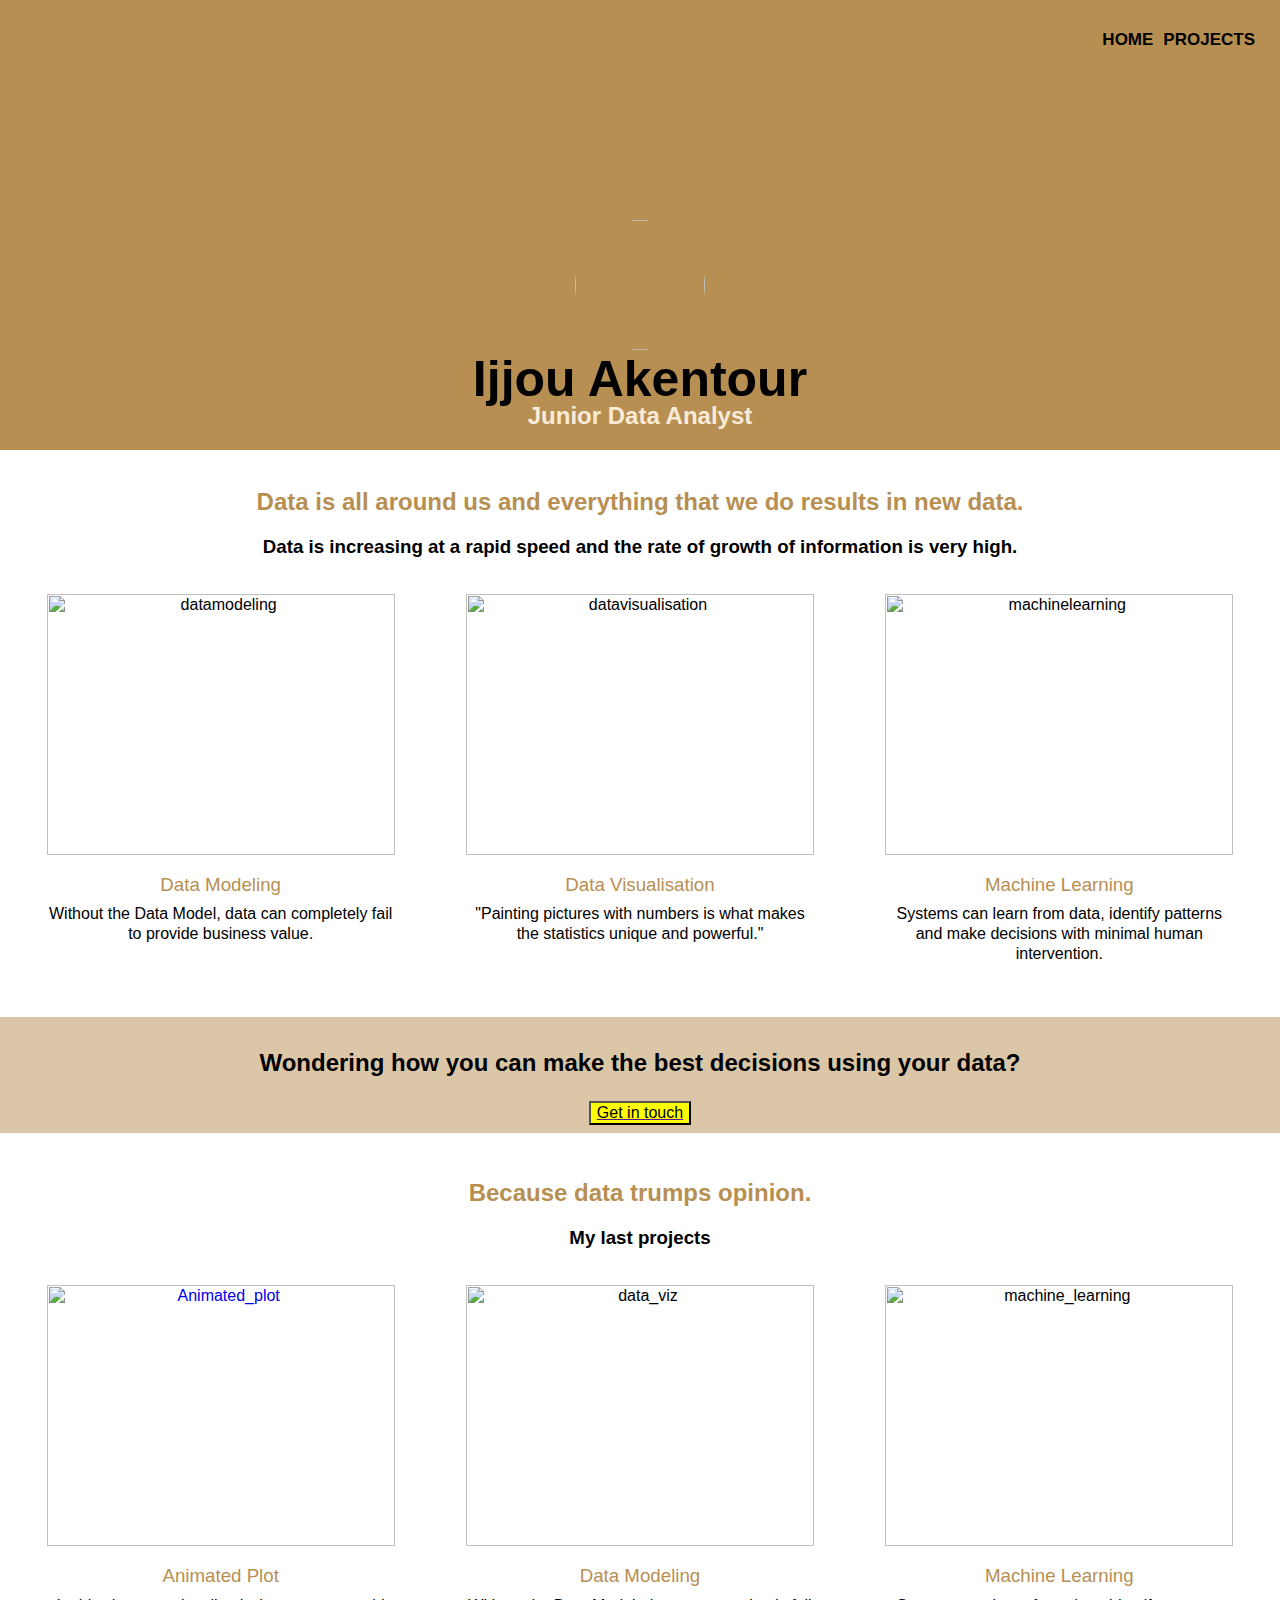
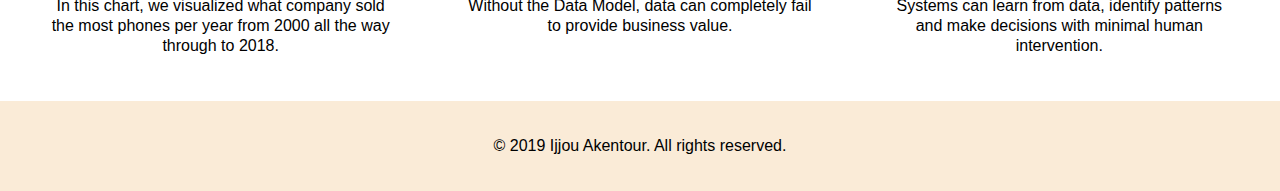
==== index.html @ d4cf88bc "Update index.html" ====
<head>
    <meta charset="utf-8">
    <title>Ijjou Akentour</title>
    <meta name="description" content="INSERT DESCRIPTION">
    <meta name="author" content="Ijjou Akentour" />
    <meta name="viewport" content="width=device-width, initial-scale=1.0, minimum-scale=1.0, maximum-scale=1.0, user-scalable=no">

    <link rel="stylesheet" type="text/css" href="./styles/style.css">
    <link rel="stylesheet" type="text/css" href="./styles/particels-style.css">
    <link rel="stylesheet" type="text/css" href="./styles/layout.css">

    <style></style>

</head>

<body>

    <!-- count particles 
<div class="count-particles">
  <span class="js-count-particles">--</span> particles
</div>
-->
    <!-- particles.js container -->
    <div id="particles-js"></div>

    <!-- scripts -->
    <script src="./js/particles.js"></script>
    <script src="./js/app.js"></script>

    <!-- stats.js -->
    <script src="./js/stats.js"></script>
    <script>
        var count_particles, stats, update;
        stats = new Stats;
        stats.setMode(0);
        stats.domElement.style.position = 'absolute';
        stats.domElement.style.left = '0px';
        stats.domElement.style.top = '0px';
        document.body.appendChild(stats.domElement);
        count_particles = document.querySelector('.js-count-particles');
        update = function() {
            stats.begin();
            stats.end();
            if (window.pJSDom[0].pJS.particles && window.pJSDom[0].pJS.particles.array) {
                count_particles.innerText = window.pJSDom[0].pJS.particles.array.length;
            }
            requestAnimationFrame(update);
        };
        requestAnimationFrame(update);

    </script>


    <!-- menu top -->

    <!-- Load an icon library to show a hamburger menu (bars) on small screens -->
    <link rel="stylesheet" href="https://cdnjs.cloudflare.com/ajax/libs/font-awesome/4.7.0/css/font-awesome.min.css">
    <div class="topnav" id="myTopnav">
        <div class="header-right">
            <a href="https://ijjouake.github.io/ijjou/">HOME</a>
            <a href="https://ijjouake.github.io/ijjou/Projects.html">PROJECTS</a>
            <a href="javascript:void(0);" class="icon" onclick="myFunction()">
                <i class="fa fa-bars"></i>
            </a>
        </div>
    </div>

    <div class="top2 layout-column layout-align-start-center">
        <img class="fotoprofilo" src="http://drive.google.com/uc?export=view&id=1UkPbAi328WUdh_pmSgJcfRXinh2btGCf">
        <h1 class="ijjou b">Ijjou Akentour</h1>
        <h2 class="ijjou b c">Junior Data Analyst</h2>
    </div>
    &nbsp;&nbsp;
    <h2>Data is all around us and everything that we do results in new data. </h2>

    <h3>
        <font color="black"> Data is increasing at a rapid speed and the rate of growth of information is very high.</font>
    </h3>

    <!-- Portfolio Gallery Grid ex 
    <div class="column">
        <div class="main-content">
            <img src="http://drive.google.com/uc?export=view&id=1MOdTjhRf70jbkXtBeerWUvEkmR2QFXlD" alt="Lights" style="width:100%">
            <h3>Data Visualisation</h3>
            <p>"Painting pictures with numbers is what makes the statistics unique and powerful."</p>
        </div>
    </div>
    <div class="column">
        <div class="main-content">
            <img src="http://drive.google.com/uc?export=view&id=13nEz8lYfwNXSa-CwqJNpK6c8AvBx7oyk" alt="Nature" style="width:100%">
            <h3>Data Modeling</h3>
            <p>Without the Data Model, data can completely fail to provide business value.</p>
        </div>
    </div>
    <div class="column">
        <div class="main-content">
            <img src="http://drive.google.com/uc?export=view&id=1VG0AZArApiSrvp8mNxhLf_bnoLTlk56B" alt="Mountains" style="width:75%">
            <h3>Machine Learning</h3>
            <p>Systems can learn from data, identify patterns and make decisions with minimal human intervention.</p>
        </div>
    </div>
    -->
    <!-- new -->
    <div class="container layout-row layout-align-space-around layout-wrap">
        <div class="item">
            <img src="http://drive.google.com/uc?export=view&id=1MOdTjhRf70jbkXtBeerWUvEkmR2QFXlD" alt="datamodeling" height="">
            <h3>Data Modeling</h3>
            <p>Without the Data Model, data can completely fail to provide business value.</p>
        </div>
        <div class="item">
            <img src="http://drive.google.com/uc?export=view&id=13nEz8lYfwNXSa-CwqJNpK6c8AvBx7oyk" alt="datavisualisation">
            <h3>Data Visualisation</h3>
            <p>"Painting pictures with numbers is what makes the statistics unique and powerful."</p>
        </div>
        <div class="item">
            <img src="http://drive.google.com/uc?export=view&id=1VG0AZArApiSrvp8mNxhLf_bnoLTlk56B" alt="machinelearning">
            <h3>Machine Learning</h3>
            <p>Systems can learn from data, identify patterns and make decisions with minimal human intervention.</p>
        </div>
    </div>

    &nbsp;&nbsp;
    
    <meta name="viewport" content="width=device-width, initial-scale=1">
<style>
.alert {
  padding: 30px;
  font-size: 22px;
  text-align: center;
  position:absolute;
  width: 100%;
  background-color: lightgrey;
  color: black;
}

</style>

<div class="row" style="background-color: rgba(183, 143, 82, 0.5)">
						<div class="col-xs-12 col-sm-10 col-lg-8 col-sm-offset-1 col-lg-offset-2 cta" id="">
							<div class="subtitle"><h2><p>Wondering how you can make the best decisions using your data?</p>
</h2></div>
							<div class="cont">
								<a href="">
                                        <button type="button" style="background-color:yellow;margin:auto;display:block">Get in touch</button>
</div>
								</a>
							</div>
						</div>
					</div>
    &nbsp;&nbsp;
    
    <!-- <h2>There is no point to analytics unless it has a strategic payoff.</h2> -->
    <h2>Because data trumps opinion.</h2>
    <h3> My last projects</h3>

    <!-- ex
    <div class="column5">
        <div class="column2">
            <div class="main-content">
                <img src="http://drive.google.com/uc?export=view&id=1q9tGGIkTy4a0yMqUB9SGK0BLUdShq4NA" alt="Lights" height="20">
                <h3>Animated chart</h3>
                <p>"Mobile phones have become the most used electronic device in the world.</p>
            </div>
        </div>
        <div class="column2">
            <div class="main-content">
                <img src="http://drive.google.com/uc?export=view&id=16RV61qdMnwQwknwOgSyOJ5pATpk4SwPH" alt="Nature">
                <h3>Data Modeling</h3>
                <p>Without the Data Model, data can completely fail to provide business value.</p>
            </div>
        </div>
        <div class="column2">
            <div class="main-content">
                <img src="http://drive.google.com/uc?export=view&id=16RV61qdMnwQwknwOgSyOJ5pATpk4SwPH" alt="Mountains">
                <h3>Machine Learning</h3>
                <p>Systems can learn from data, identify patterns and make decisions with minimal human intervention.</p>
            </div>
        </div>
    </div>
    -->

    <!-- new -->
    <div class="container layout-row layout-align-space-around layout-wrap">
        <div class="item">
            <a href="https://ijjouake.github.io/ijjou/phone_sales_project.html"><img src="http://drive.google.com/uc?export=view&id=1BtWszOFfTxIipx2U1qygfYTofedzOoI8" alt="Animated_plot" height="">
            </a>

            <h3>Animated Plot</h3>
            <p>In this chart, we visualized what company sold the most phones per year from 2000 all the way through to 2018.</p>
        </div>
        <div class="item">
            <img src="http://drive.google.com/uc?export=view&id=16RV61qdMnwQwknwOgSyOJ5pATpk4SwPH" alt="data_viz">
            <h3>Data Modeling</h3>
            <p>Without the Data Model, data can completely fail to provide business value.</p>
        </div>
        <div class="item">
            <img src="http://drive.google.com/uc?export=view&id=1DTXfBWSvFWjDmiEhlzYMpRoWxRhhh7DY" alt="machine_learning">            
            <h3>Machine Learning</h3>
            <p>Systems can learn from data, identify patterns and make decisions with minimal human intervention.</p>
        </div>
    </div>

    <!--Extra space -->
    &nbsp;&nbsp;

    <div class="sfondofooter">
        <p class="text-align-center">© 2019 Ijjou Akentour. All rights reserved.</p>
    </div>

    <!--
        <h3>My name is Ijjou</h3>
        <p>I'm a business analyst with a background in statistics and management..
            Getting insights out of data to build a business strategy is something that I really like.
            I am a big open source believer, therefore I prefer to use R and Python for my daily work.
        </p>
    -->
    <!-- Footer
    <footer class="footer-inner-new">
        <p class="text-align-center">© 2019 Ijjou Akentour. All rights reserved.</p>
    </footer>
    -->

    <script>
        function myFunction() {
            var x = document.getElementById("myTopnav");
            if (x.className === "topnav") {
                x.className += " responsive";
            } else {
                x.className = "topnav";
            }
        }

    </script>
</body>
---- styles/style.css ----
p {
    color: black;
    text-align: center;

}

/* Style the header with a grey background and some padding */
.header {
    overflow: hidden;
    background-color: transparent;
    padding: 20px 10px;
    position: absolute;
    top: 10px;
    right: 10px;
}

#particles-js {
    width: 100%;
    height: 50%;
    background-color: darkgoldenrod;
    background-image: url(particels-style.css);
    background-size: cover;
    background-position: 50% 50%;
    background-repeat: no-repeat;
}

/* Style the header links */

.padding{
    padding: 50px;
}
.top{
    position: absolute;
    top:0;
    left: 0;
    width: 100%;
    height: auto;
    text-align: center;
}

.ijjou.b {
    width: 90%;
    margin-top:0px;
    text-align: center;
}

.ijjou.b.c {
    color: antiquewhite;
    margin-top: -40px;
}

img.fotoprofilo{
    width: 130px;
    height: 130px;
    border-radius: 50%;
    margin-top: -230px;
}

/* Style the logo link (notice that we set the same value of line-height and font-size to prevent the header to increase when the font gets bigger */


.topnav {
    background-color: transparent;
    overflow: hidden;
    padding: 20px 10px;
    position: absolute;
    top: 0px;
    right: 10px;
}

/* Style the links inside the navigation bar */
.topnav a {
    float: left;
    display: block;
    color: black;
    text-align: center;
    text-decoration-style: bold;
    padding: 10px 5px;
    text-decoration: none;
    font-size: 17px;
    font-weight: bold;
}

/* Change the color of links on hover */
.topnav a:hover {
    background-color: transparent;
    color: black;
    border: 2px solid white;
}

/* Add an active class to highlight the current page */
.topnav a.active {
    background-color: #4CAF50;
    color: white;
}

/* Hide the link that should open and close the topnav on small screens */
.topnav .icon {
    display: none;
}

/* When the screen is less than 600 pixels wide, hide all links, except for the first one ("Home"). Show the link that contains should open and close the topnav (.icon) */
@media screen and (max-width: 600px) {
    .topnav a:not(:first-child) {
        display: none;
    }

    .topnav a.icon {
        float: right;
        display: block;
    }
}

/* The "responsive" class is added to the topnav with JavaScript when the user clicks on the icon. This class makes the topnav look good on small screens (display the links vertically instead of horizontally) */
@media screen and (max-width: 600px) {
    .topnav.responsive {
        padding: 20px 10px;
    position: absolute;
    top: 10px;
    right: 10px;
    }

    .topnav.responsive a.icon {
        position: absolute;
        right: 0;
        top: 0;
    }

    .topnav.responsive a {
        float: none;
        display: block;
        text-align: left;
    }
}



/* Change the background color on mouse-over */
.header a:hover {
    background-color: transparent;
    color: black;
}

/* Style the active/current link*/
.header a.active {
    background-color: antiquewhite;
    color: black;
}

/* Float the link section to the right */
.header-right {
    float: right;
}

/* Add media queries for responsiveness - when the screen is 500px wide or less, stack the links on top of each other */
@media screen and (max-width: 500px) {
    .header a {
        float: none;
        display: block;
        text-align: left;
    }

    .header-right {
        float: none;
    }
}

/*
.main-content :first-child {
    margin-top: 0;
}

.main-content {
    max-width: none !important;
}

section.main-content {
    max-width: none !important;
}

@media screen and (min-width: 100em) {
    .main-content {
        max-width: none !important;
    }

    section.main-content {
        max-width: none !important;
    }
}

.main-content h1,
.main-content h2,
.main-content h3,
.main-content h4,
.main-content h5,
.main-content h6 {
    max-width: 100rem;
    margin-top: 2rem;
    margin-bottom: 1rem;
    font-weight: normal;
    color: #b78f52;
}

*/

.project-name {
    font-size: 4rem;
    font-family: "adobe-garamond-pro";
    line-height: 1em;
    text-transform: none;
    letter-spacing: 1px;
    font-weight: 400;
    font-style: italic;
    color: #fff;
    margin: 20px auto;
    opacity: 0;
}

.project-tagline {
    font-family: "proxima-nova", "Helvetica Neue", Helvetica, Arial, sans-serif;
    opacity: 1;
    color: #b78f52;
    letter-spacing: 0px;
    text-transform: none;
    font-size: 57px;
    line-height: 1em;
    text-transform: uppercase;
    letter-spacing: 4px;
    font-weight: 700;
    font-style: normal;
}

.animation{
    width: 100%;
    height: 100%;
}

h2 {
    color: #b78f52;
    display: block;
    text-align: center;
    font-size: 1.5em;
    margin-block-start: 0.83em;
    margin-block-end: 0.83em;
    margin-inline-start: 0px;
    margin-inline-end: 0px;
    font-weight: bold;

}

* {
    box-sizing: border-box;
}

body {
    background-color: #fff;
    padding: 0px;
    font-family: Arial;
}

/* Center website */
.main {
    max-width: 1000px;
    margin: auto;
}

h1 {
    font-size: 50px;
    word-break: break-all;
}

h3 {
    text-align: center;
    color: black;
    display: block;
    font-size: 1.17em;
    margin-block-start: 1em;
    margin-block-end: 1em;
    margin-inline-start: 0px;
    margin-inline-end: 0px;
    font-weight: bold;

}

.row {
    margin: 8px -16px;
}

* {
    box-sizing: border-box
}


/* Next & previous buttons */
.prev,
.next {
    cursor: pointer;
    position: absolute;
    top: 50%;
    width: auto;
    margin-top: -22px;
    padding: 16px;
    color: white;
    font-weight: bold;
    font-size: 18px;
    transition: 0.6s ease;
    border-radius: 0 3px 3px 0;
    user-select: none;
}

/* Caption text */
.text {
    color: #f2f2f2;
    font-size: 15px;
    padding: 8px 12px;
    position: absolute;
    bottom: 8px;
    width: 100%;
    text-align: center;
}

/* Number text (1/3 etc) */
.numbertext {
    color: #f2f2f2;
    font-size: 12px;
    padding: 8px 12px;
    position: absolute;
    top: 0;
}

/* The dots/bullets/indicators */
.dot {
    cursor: pointer;
    height: 15px;
    width: 15px;
    margin: 0 2px;
    background-color: #bbb;
    border-radius: 50%;
    display: inline-block;
    transition: background-color 0.6s ease;
}

.active,
.dot:hover {
    background-color: #717171;
}

/* Fading animation */
.fade {
    -webkit-animation-name: fade;
    -webkit-animation-duration: 1.5s;
    animation-name: fade;
    animation-duration: 1.5s;
}

@-webkit-keyframes fade {
    from {
        opacity: .4
    }

    to {
        opacity: 1
    }
}

@keyframes fade {
    from {
        opacity: .4
    }

    to {
        opacity: 1
    }
}

/* Add padding BETWEEN each column (if you want) */
.row,
.row > .column {
    padding: 8px;
}

/* Create four equal columns that floats next to each other */
.column {
    float: left;
    width: 33.33%;
}

.column2 {
    float: left;
    width: 33.33%;
}

/* Clear floats after rows */
.row:after {
    content: "";
    display: table;
    clear: both;
}

/* Content Ste
.content {
    background-color: oldlace;
    padding: 30px;
}
*/

.column5 {
    background-color: oldlace;
}

.column5 img {
    width: 100%;
    height: auto;
    margin: 2px;
}

/* Responsive layout - makes a two column-layout instead of four columns */
@media screen and (max-width: 900px) {
    .column {
        width: 50%;
    }
}

/* Responsive layout - makes the two columns stack on top of each other instead of next to each other */
@media screen and (max-width: 600px) {
    .column {
        width: 100%;
    }
}

.site-footer-credits {
    display: none;
}

.site-footer-owner {
    display: none;
}

.footer-inner-new {
    text-align: center;
    background-color: darkgrey;
}


.footer-inner,
.pre-footer-inner {
    max-width: 1020px;
    display: none;

    .site-footer {
        display: none;
    }
}

.sfondofooter {
    background-color: antiquewhite;
    padding-top: 20px;
    padding-bottom: 20px;
}

.vl {
    border-left: 6px solid green;
    width: 500px;
}


.featurette-divider {
    margin: 5rem 0;
}
hr {
    margin-top: 1rem;
    margin-bottom: 1rem;
    border: 0;
    border-top: 1px solid rgba(0,0,0,.1);
}
hr {
    box-sizing: content-box;
    height: 0;
    overflow: visible;
}
*, ::after, ::before {
    box-sizing: border-box;
}
user agent stylesheet
hr {
    display: block;
    unicode-bidi: isolate;
    margin-block-start: 0.5em;
    margin-block-end: 0.5em;
    margin-inline-start: auto;
    margin-inline-end: auto;
    overflow: hidden;
    border-style: inset;
    border-width: 1px;
}


.container{
    margin-top: 25px;
    width: 100%;
    height: auto;
    border: 1px solid transparent;
    padding: 10px;
    text-align: center;
}

.item{
    width: 348px;
    height: 100%;
}

.item img{
    width: 348px;
    height: 261px;
}

.item h3{
    color: rgb(183, 143, 82);
    font-weight: normal;
    width: 100%;
}

.item p{
    line-height: 20px;
    margin-top: -10px;
    width: 100%;
}

.r {
    border: 10px;
    padding: 9px;
    margin: 5px;
    line-height: 30px;
    word-break: break-all;
    word-wrap: break-word;
    white-space: pre-wrap;
    border-radius: 4px;
    font-family: monospace; 
}

.button {
    padding: 10px 10px 5px;
    background-color: #fff;
    color: #555;
---- styles/particels-style.css ----
html{
  -webkit-tap-highlight-color: rgba(0, 0, 0, 0);
}


canvas{
  display:block;
  vertical-align:bottom;
}


/* ---- stats.js ---- 

.count-particles{
  background: #000022;
  position: absolute;
  top: 48px;
  left: 0;
  width: 80px;
  color: #13E8E9;
  font-size: .8em;
  text-align: left;
  text-indent: 4px;
  line-height: 14px;
  padding-bottom: 2px;
  font-family: Helvetica, Arial, sans-serif;
  font-weight: bold;
} */

.js-count-particles{
  font-size: 1.1em;
}

#stats,
.count-particles{
    display: none;
  -webkit-user-select: none;
  margin-top: 5px;
  margin-left: 5px;
}

#stats{
    display: none;
  border-radius: 3px 3px 0 0;
  overflow: hidden;
}

.count-particles{
  border-radius: 0 0 3px 3px;
}


/* ---- particles.js container ---- */

#particles-js{
  width: 100%;
  height: 50%;
  background-color: #b78f52;
  background-image: url('');
  background-size: cover;
  background-position: 50% 50%;
  background-repeat: no-repeat;
}
---- styles/layout.css ----
/*!
 * AngularJS Material Design
 * https://github.com/angular/material
 * @license MIT
 * v1.1.12
 */
body,
html {
    height: 100%;
    position: relative
}

body {
    margin: 0;
    padding: 0
}

[tabindex="-1"]:focus {
    outline: none
}

.inset {
    padding: 10px
}

a.md-no-style,
button.md-no-style {
    font-weight: 400;
    background-color: inherit;
    text-align: left;
    border: none;
    padding: 0;
    margin: 0
}

button,
input,
select,
textarea {
    vertical-align: baseline
}

button,
html input[type=button],
input[type=reset],
input[type=submit] {
    cursor: pointer;
    -webkit-appearance: button
}

button[disabled],
html input[type=button][disabled],
input[type=reset][disabled],
input[type=submit][disabled] {
    cursor: default
}

textarea {
    vertical-align: top;
    overflow: auto
}

input[type=search] {
    -webkit-appearance: textfield;
    box-sizing: content-box;
    -webkit-box-sizing: content-box
}

input[type=search]::-webkit-search-cancel-button,
input[type=search]::-webkit-search-decoration {
    -webkit-appearance: none
}

input:-webkit-autofill {
    text-shadow: none
}

body,
html {
    -webkit-tap-highlight-color: rgba(0, 0, 0, 0);
    -webkit-touch-callout: none;
    min-height: 100%;
    -webkit-text-size-adjust: 100%;
    -ms-text-size-adjust: 100%;
    -webkit-font-smoothing: antialiased;
    -moz-osx-font-smoothing: grayscale
}

button,
html,
input,
select,
textarea {
    font-family: Roboto, Helvetica Neue, sans-serif
}

button,
input,
select,
textarea {
    font-size: 100%
}



.layout,
.layout-column,
.layout-row {
    box-sizing: border-box;
    display: flex
}

.layout-column {
    flex-direction: column
}

.layout-row {
    flex-direction: row
}

.layout-wrap {
    flex-wrap: wrap
}

.layout-nowrap {
    flex-wrap: nowrap
}


.layout-align,
.layout-align-start-stretch {
    justify-content: flex-start;
    align-content: stretch;
    align-items: stretch
}

.layout-align-start,
.layout-align-start-center,
.layout-align-start-end,
.layout-align-start-start,
.layout-align-start-stretch {
    justify-content: flex-start
}

.layout-align-center,
.layout-align-center-center,
.layout-align-center-end,
.layout-align-center-start,
.layout-align-center-stretch {
    justify-content: center
}

.layout-align-end,
.layout-align-end-center,
.layout-align-end-end,
.layout-align-end-start,
.layout-align-end-stretch {
    justify-content: flex-end
}

.layout-align-space-around,
.layout-align-space-around-center,
.layout-align-space-around-end,
.layout-align-space-around-start,
.layout-align-space-around-stretch {
    justify-content: space-around
}

.layout-align-space-between,
.layout-align-space-between-center,
.layout-align-space-between-end,
.layout-align-space-between-start,
.layout-align-space-between-stretch {
    justify-content: space-between
}

.layout-align-center-start,
.layout-align-end-start,
.layout-align-space-around-start,
.layout-align-space-between-start,
.layout-align-start-start {
    align-items: flex-start;
    align-content: flex-start
}

.layout-align-center-center,
.layout-align-end-center,
.layout-align-space-around-center,
.layout-align-space-between-center,
.layout-align-start-center {
    align-items: center;
    align-content: center;
    max-width: 100%
}

.layout-align-center-center > *,
.layout-align-end-center > *,
.layout-align-space-around-center > *,
.layout-align-space-between-center > *,
.layout-align-start-center > * {
    max-width: 100%;
    box-sizing: border-box
}

.layout-align-center-end,
.layout-align-end-end,
.layout-align-space-around-end,
.layout-align-space-between-end,
.layout-align-start-end {
    align-items: flex-end;
    align-content: flex-end
}

.layout-align-center-stretch,
.layout-align-end-stretch,
.layout-align-space-around-stretch,
.layout-align-space-between-stretch,
.layout-align-start-stretch {
    align-items: stretch;
    align-content: stretch
}

.flex {
    flex: 1
}

.flex,
.flex-grow {
    box-sizing: border-box
}

.flex-grow {
    flex: 1 1 100%
}

.flex-initial {
    flex: 0 1 auto;
    box-sizing: border-box
}

.flex-auto {
    flex: 1 1 auto;
    box-sizing: border-box
}

.flex-none {
    flex: 0 0 auto;
    box-sizing: border-box
}

.flex-noshrink {
    flex: 1 0 auto;
    box-sizing: border-box
}

.flex-nogrow {
    flex: 0 1 auto;
    box-sizing: border-box
}
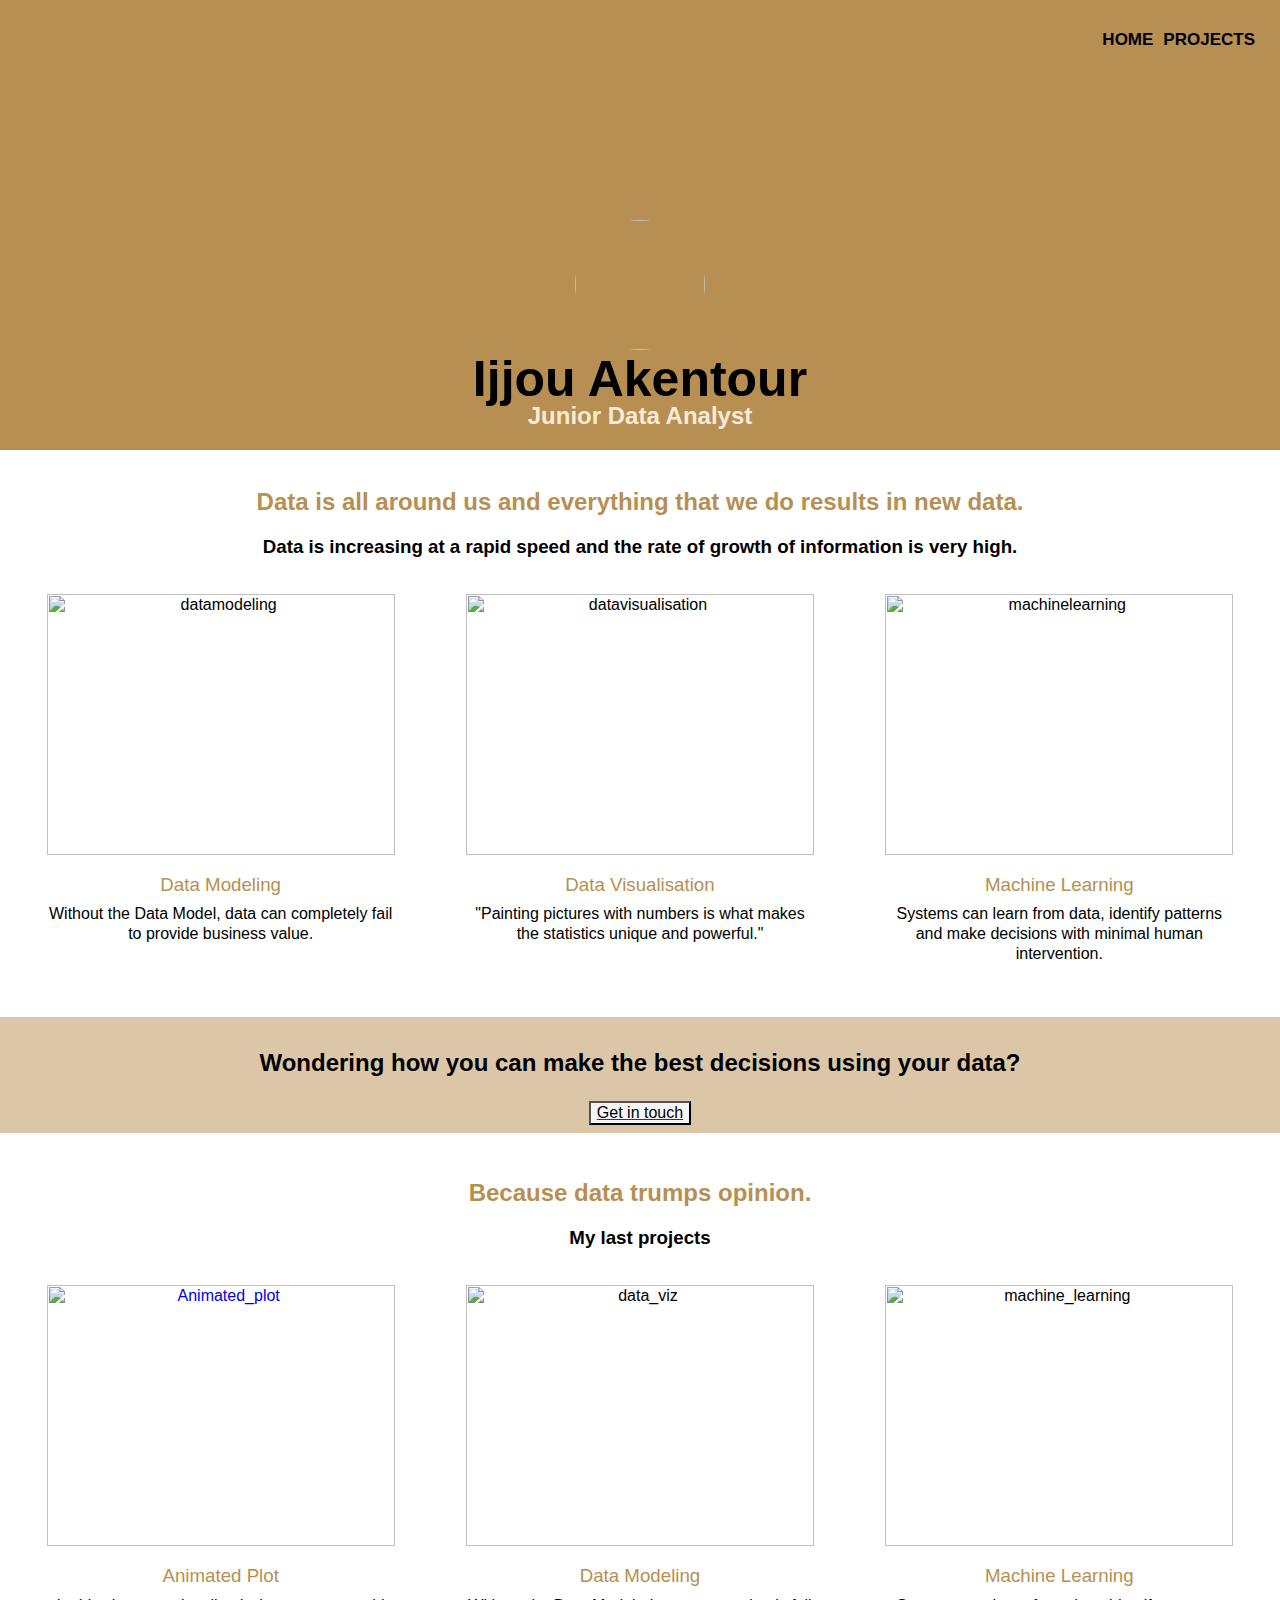
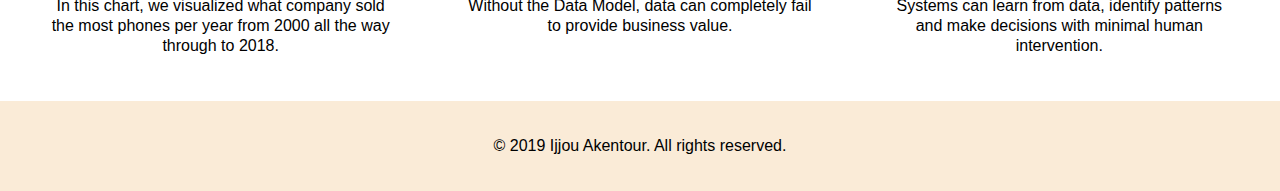
==== commit b64dfe70: "Update index.html" ====
--- a/index.html
+++ b/index.html
@@ -141,7 +141,7 @@
 </h2></div>
 							<div class="cont">
 								<a href="">
-                                        <button type="button" style="background-color:yellow;margin:auto;display:block">Get in touch</button>
+                                        <button type="button" style="background-color: whitesmoke;margin:auto;display:block">Get in touch</button>
 </div>
 								</a>
 							</div>
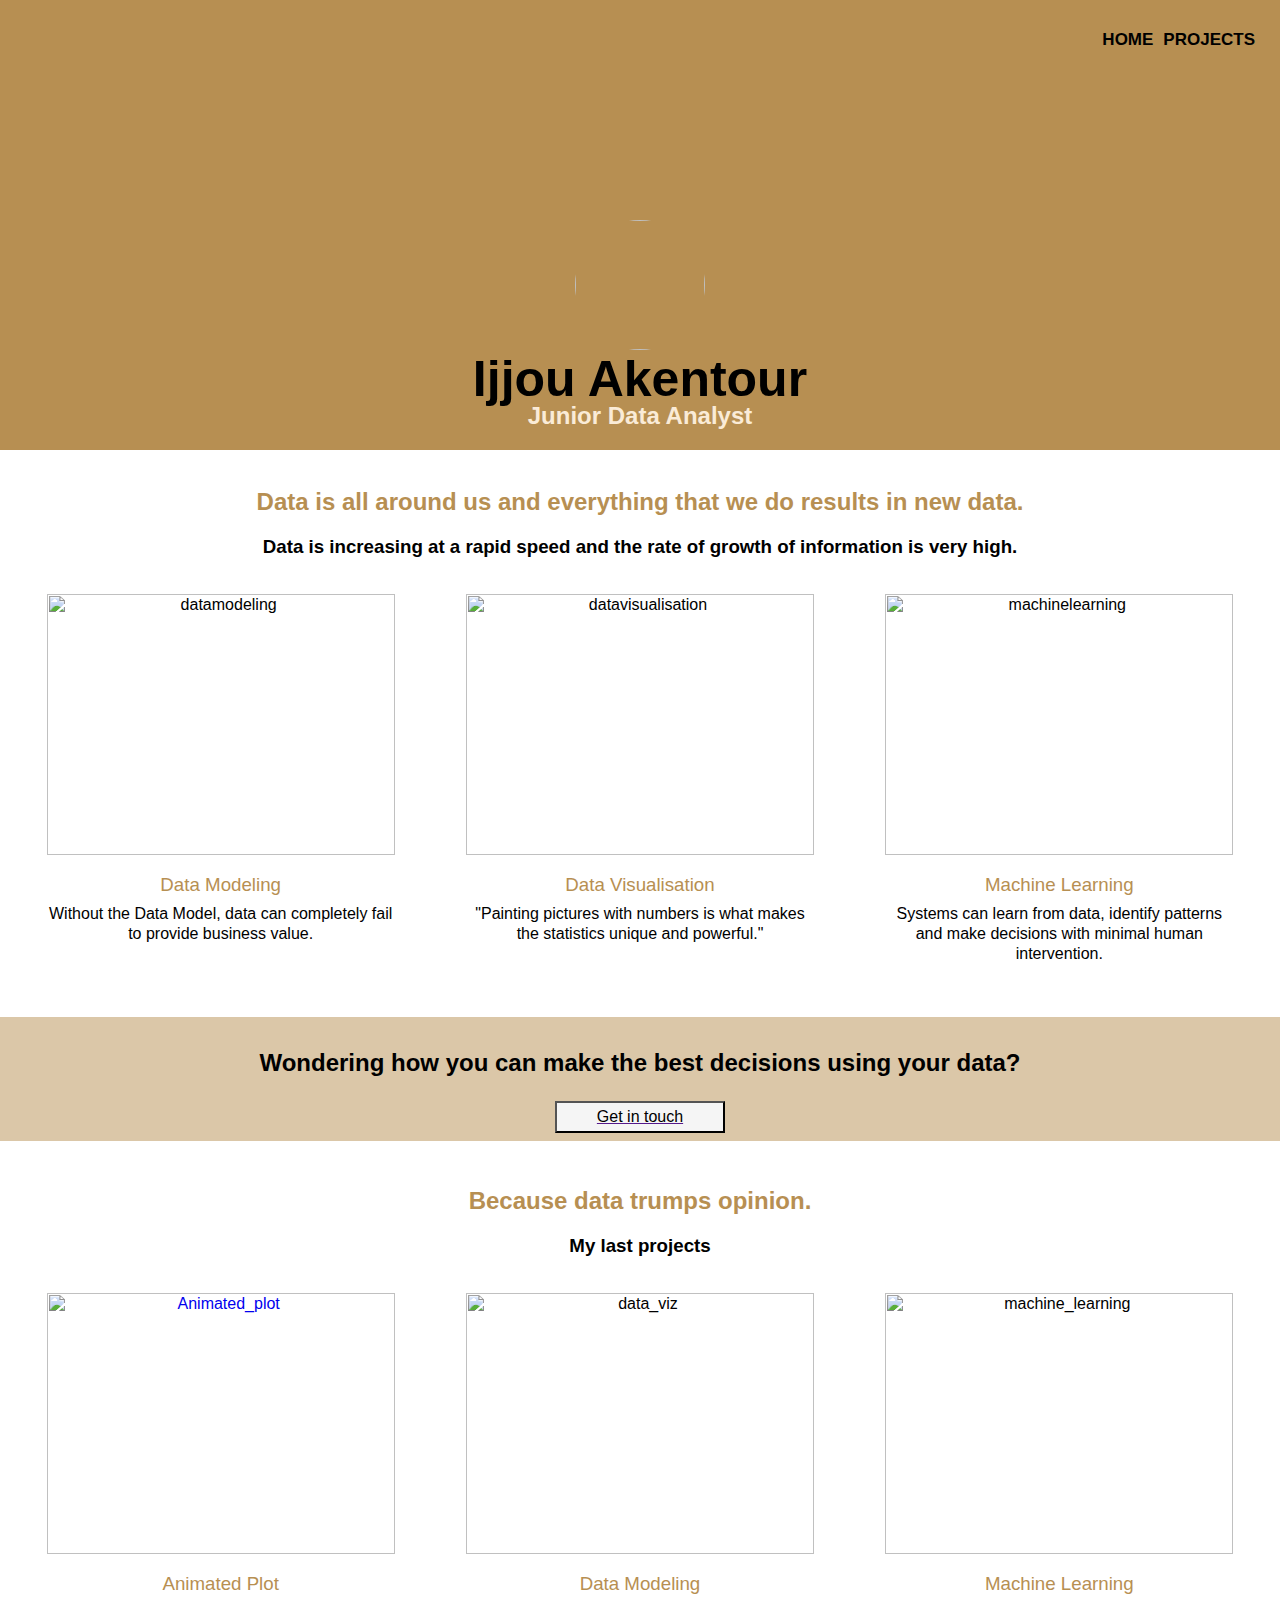
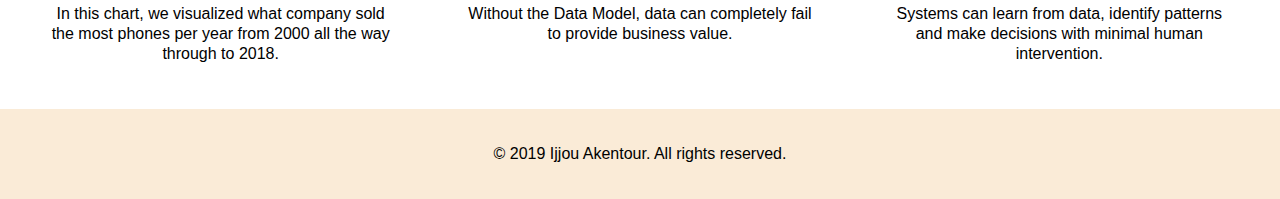
==== commit 401cbaad: "Update index.html" ====
--- a/index.html
+++ b/index.html
@@ -141,7 +141,7 @@
 </h2></div>
 							<div class="cont">
 								<a href="">
-                                        <button type="button" style="background-color: whitesmoke;margin:auto;display:block">Get in touch</button>
+                                        <button type="button" style="background-color: whitesmoke;margin:auto;display:block; padding-left: 40px;padding-right: 40px; padding-bottom: 5px;padding-top: 5px;">Get in touch</button>
 </div>
 								</a>
 							</div>
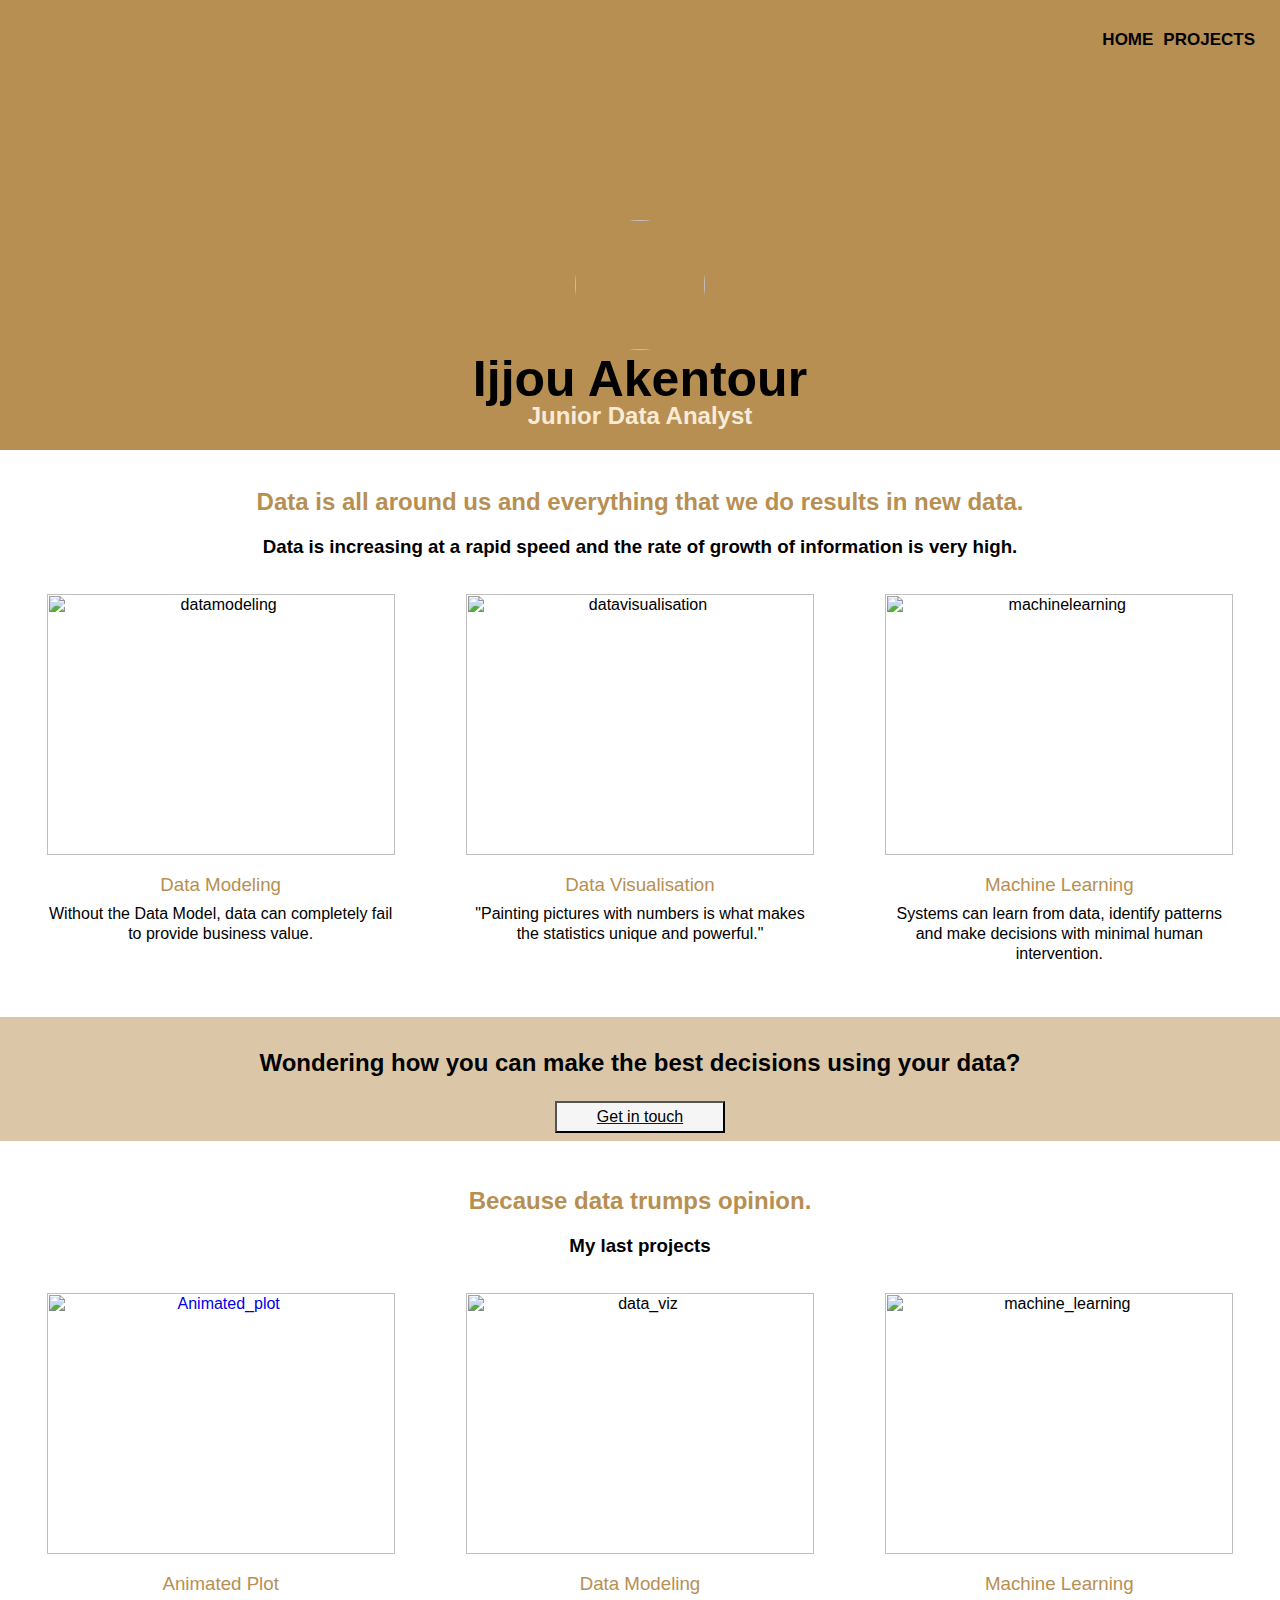
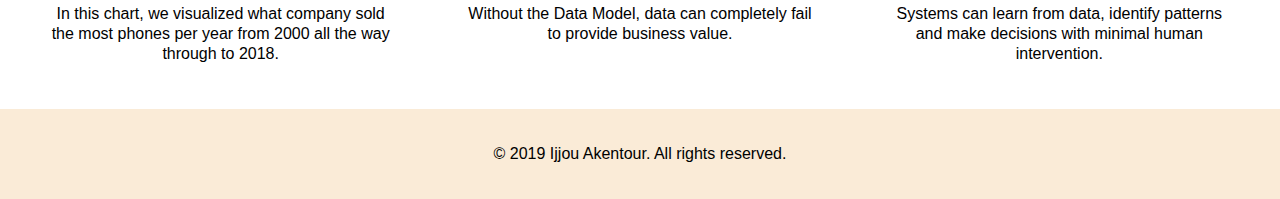
==== commit d6a6e3ff: "Update index.html" ====
--- a/index.html
+++ b/index.html
@@ -140,7 +140,7 @@
 							<div class="subtitle"><h2><p>Wondering how you can make the best decisions using your data?</p>
 </h2></div>
 							<div class="cont">
-								<a href="">
+								<a href="https://ijjouake.github.io/ijjou/Contactme.html">
                                         <button type="button" style="background-color: whitesmoke;margin:auto;display:block; padding-left: 40px;padding-right: 40px; padding-bottom: 5px;padding-top: 5px;">Get in touch</button>
 </div>
 								</a>
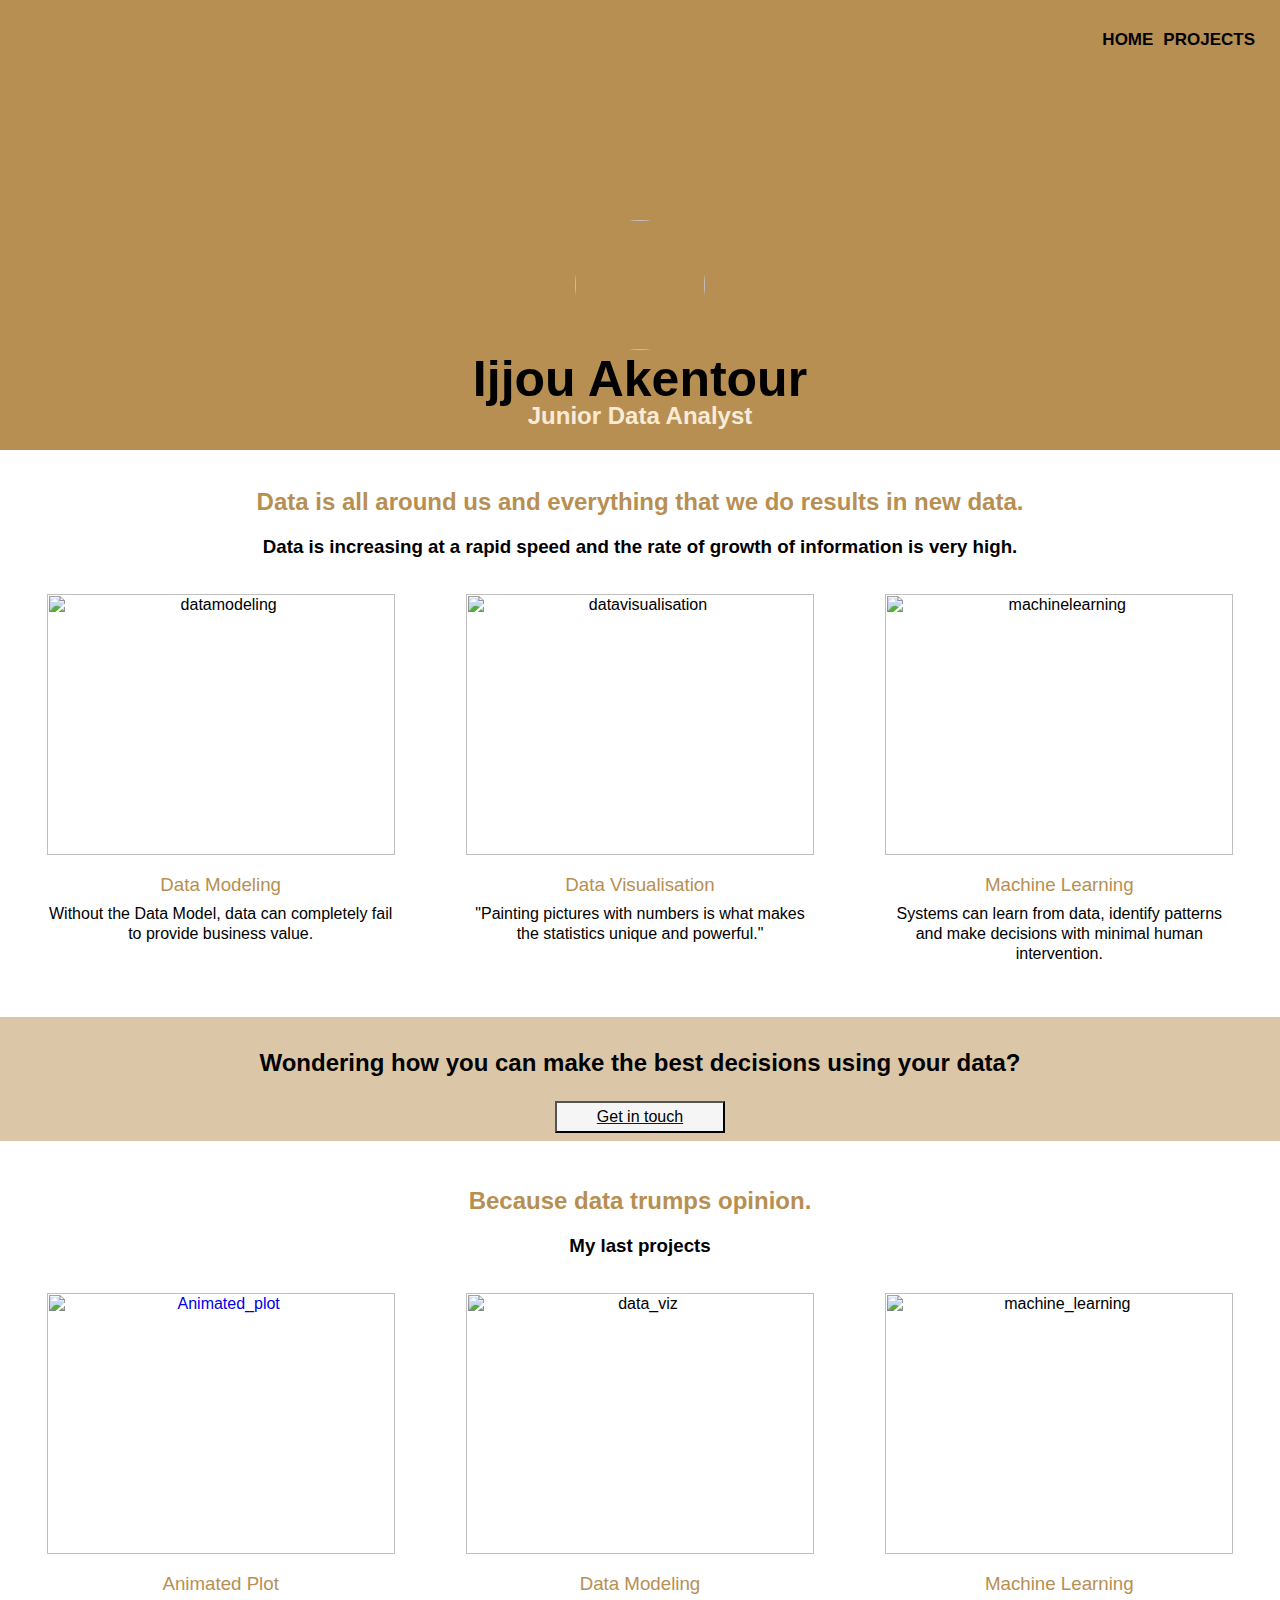
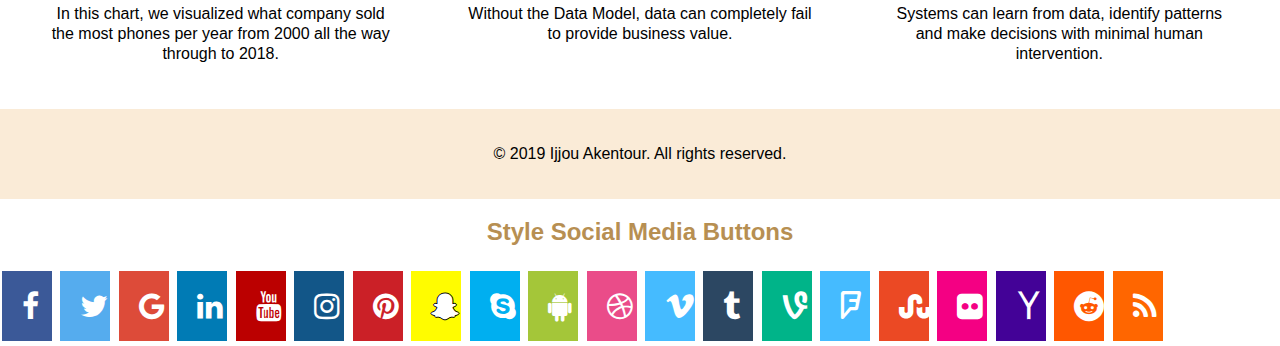
==== commit f0f34dec: "Update index.html" ====
--- a/index.html
+++ b/index.html
@@ -207,6 +207,162 @@
         <p class="text-align-center">© 2019 Ijjou Akentour. All rights reserved.</p>
     </div>
 
+<!DOCTYPE html>
+<html>
+<head>
+<meta name="viewport" content="width=device-width, initial-scale=1">
+<link rel="stylesheet" href="https://cdnjs.cloudflare.com/ajax/libs/font-awesome/4.7.0/css/font-awesome.min.css">
+<style>
+.fa {
+  padding: 20px;
+  font-size: 30px;
+  width: 50px;
+  text-align: center;
+  text-decoration: none;
+  margin: 5px 2px;
+}
+
+.fa:hover {
+    opacity: 0.7;
+}
+
+.fa-facebook {
+  background: #3B5998;
+  color: white;
+}
+
+.fa-twitter {
+  background: #55ACEE;
+  color: white;
+}
+
+.fa-google {
+  background: #dd4b39;
+  color: white;
+}
+
+.fa-linkedin {
+  background: #007bb5;
+  color: white;
+}
+
+.fa-youtube {
+  background: #bb0000;
+  color: white;
+}
+
+.fa-instagram {
+  background: #125688;
+  color: white;
+}
+
+.fa-pinterest {
+  background: #cb2027;
+  color: white;
+}
+
+.fa-snapchat-ghost {
+  background: #fffc00;
+  color: white;
+  text-shadow: -1px 0 black, 0 1px black, 1px 0 black, 0 -1px black;
+}
+
+.fa-skype {
+  background: #00aff0;
+  color: white;
+}
+
+.fa-android {
+  background: #a4c639;
+  color: white;
+}
+
+.fa-dribbble {
+  background: #ea4c89;
+  color: white;
+}
+
+.fa-vimeo {
+  background: #45bbff;
+  color: white;
+}
+
+.fa-tumblr {
+  background: #2c4762;
+  color: white;
+}
+
+.fa-vine {
+  background: #00b489;
+  color: white;
+}
+
+.fa-foursquare {
+  background: #45bbff;
+  color: white;
+}
+
+.fa-stumbleupon {
+  background: #eb4924;
+  color: white;
+}
+
+.fa-flickr {
+  background: #f40083;
+  color: white;
+}
+
+.fa-yahoo {
+  background: #430297;
+  color: white;
+}
+
+.fa-soundcloud {
+  background: #ff5500;
+  color: white;
+}
+
+.fa-reddit {
+  background: #ff5700;
+  color: white;
+}
+
+.fa-rss {
+  background: #ff6600;
+  color: white;
+}
+</style>
+</head>
+<body>
+
+<h2>Style Social Media Buttons</h2>
+
+<!-- Add font awesome icons -->
+<a href="#" class="fa fa-facebook"></a>
+<a href="#" class="fa fa-twitter"></a>
+<a href="#" class="fa fa-google"></a>
+<a href="#" class="fa fa-linkedin"></a>
+<a href="#" class="fa fa-youtube"></a>
+<a href="#" class="fa fa-instagram"></a>
+<a href="#" class="fa fa-pinterest"></a>
+<a href="#" class="fa fa-snapchat-ghost"></a>
+<a href="#" class="fa fa-skype"></a>
+<a href="#" class="fa fa-android"></a>
+<a href="#" class="fa fa-dribbble"></a>
+<a href="#" class="fa fa-vimeo"></a>
+<a href="#" class="fa fa-tumblr"></a>
+<a href="#" class="fa fa-vine"></a>
+<a href="#" class="fa fa-foursquare"></a>
+<a href="#" class="fa fa-stumbleupon"></a>
+<a href="#" class="fa fa-flickr"></a>
+<a href="#" class="fa fa-yahoo"></a>
+<a href="#" class="fa fa-reddit"></a>
+<a href="#" class="fa fa-rss"></a>
+      
+</body>
+</html> 
+
+
     <!--
         <h3>My name is Ijjou</h3>
         <p>I'm a business analyst with a background in statistics and management..
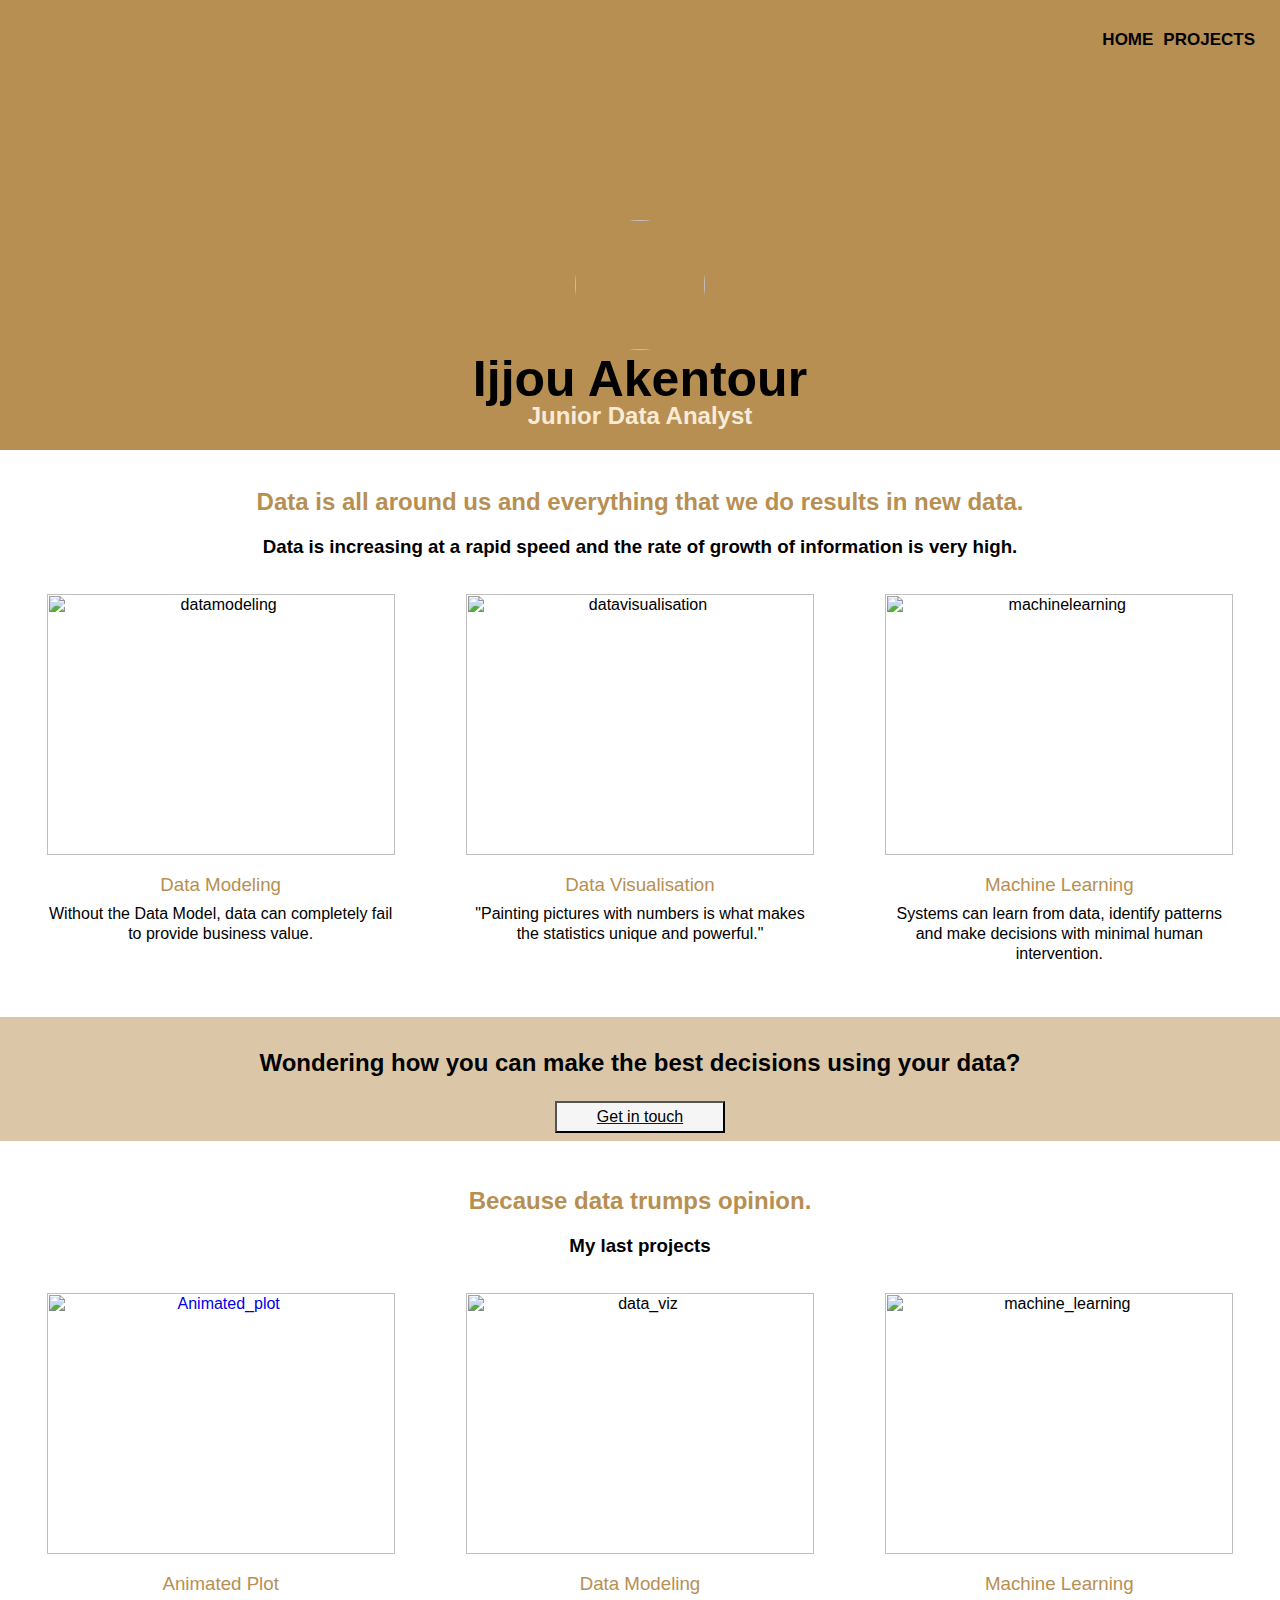
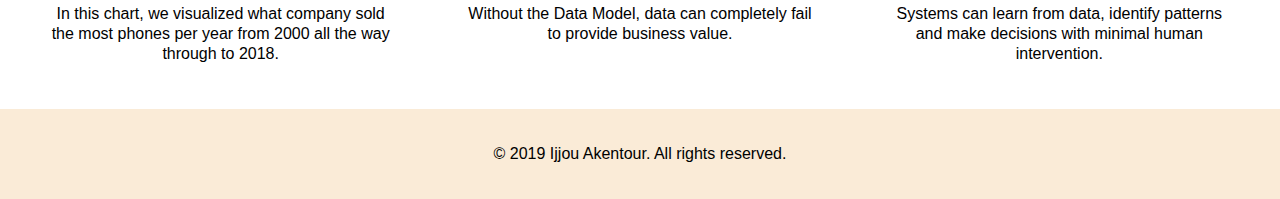
==== commit a8d465fc: "Update index.html" ====
--- a/index.html
+++ b/index.html
@@ -205,11 +205,10 @@
 
     <div class="sfondofooter">
         <p class="text-align-center">© 2019 Ijjou Akentour. All rights reserved.</p>
-    </div>
-
-<!DOCTYPE html>
-<html>
-<head>
+   
+
+
+
 <meta name="viewport" content="width=device-width, initial-scale=1">
 <link rel="stylesheet" href="https://cdnjs.cloudflare.com/ajax/libs/font-awesome/4.7.0/css/font-awesome.min.css">
 <style>
@@ -331,37 +330,13 @@
   background: #ff6600;
   color: white;
 }
-</style>
-</head>
-<body>
-
-<h2>Style Social Media Buttons</h2>
 
 <!-- Add font awesome icons -->
 <a href="#" class="fa fa-facebook"></a>
 <a href="#" class="fa fa-twitter"></a>
-<a href="#" class="fa fa-google"></a>
 <a href="#" class="fa fa-linkedin"></a>
-<a href="#" class="fa fa-youtube"></a>
 <a href="#" class="fa fa-instagram"></a>
-<a href="#" class="fa fa-pinterest"></a>
-<a href="#" class="fa fa-snapchat-ghost"></a>
-<a href="#" class="fa fa-skype"></a>
-<a href="#" class="fa fa-android"></a>
-<a href="#" class="fa fa-dribbble"></a>
-<a href="#" class="fa fa-vimeo"></a>
-<a href="#" class="fa fa-tumblr"></a>
-<a href="#" class="fa fa-vine"></a>
-<a href="#" class="fa fa-foursquare"></a>
-<a href="#" class="fa fa-stumbleupon"></a>
-<a href="#" class="fa fa-flickr"></a>
-<a href="#" class="fa fa-yahoo"></a>
-<a href="#" class="fa fa-reddit"></a>
-<a href="#" class="fa fa-rss"></a>
-      
-</body>
-</html> 
-
+    </div>
 
     <!--
         <h3>My name is Ijjou</h3>
@@ -387,4 +362,6 @@
         }
 
     </script>
+
+
 </body>
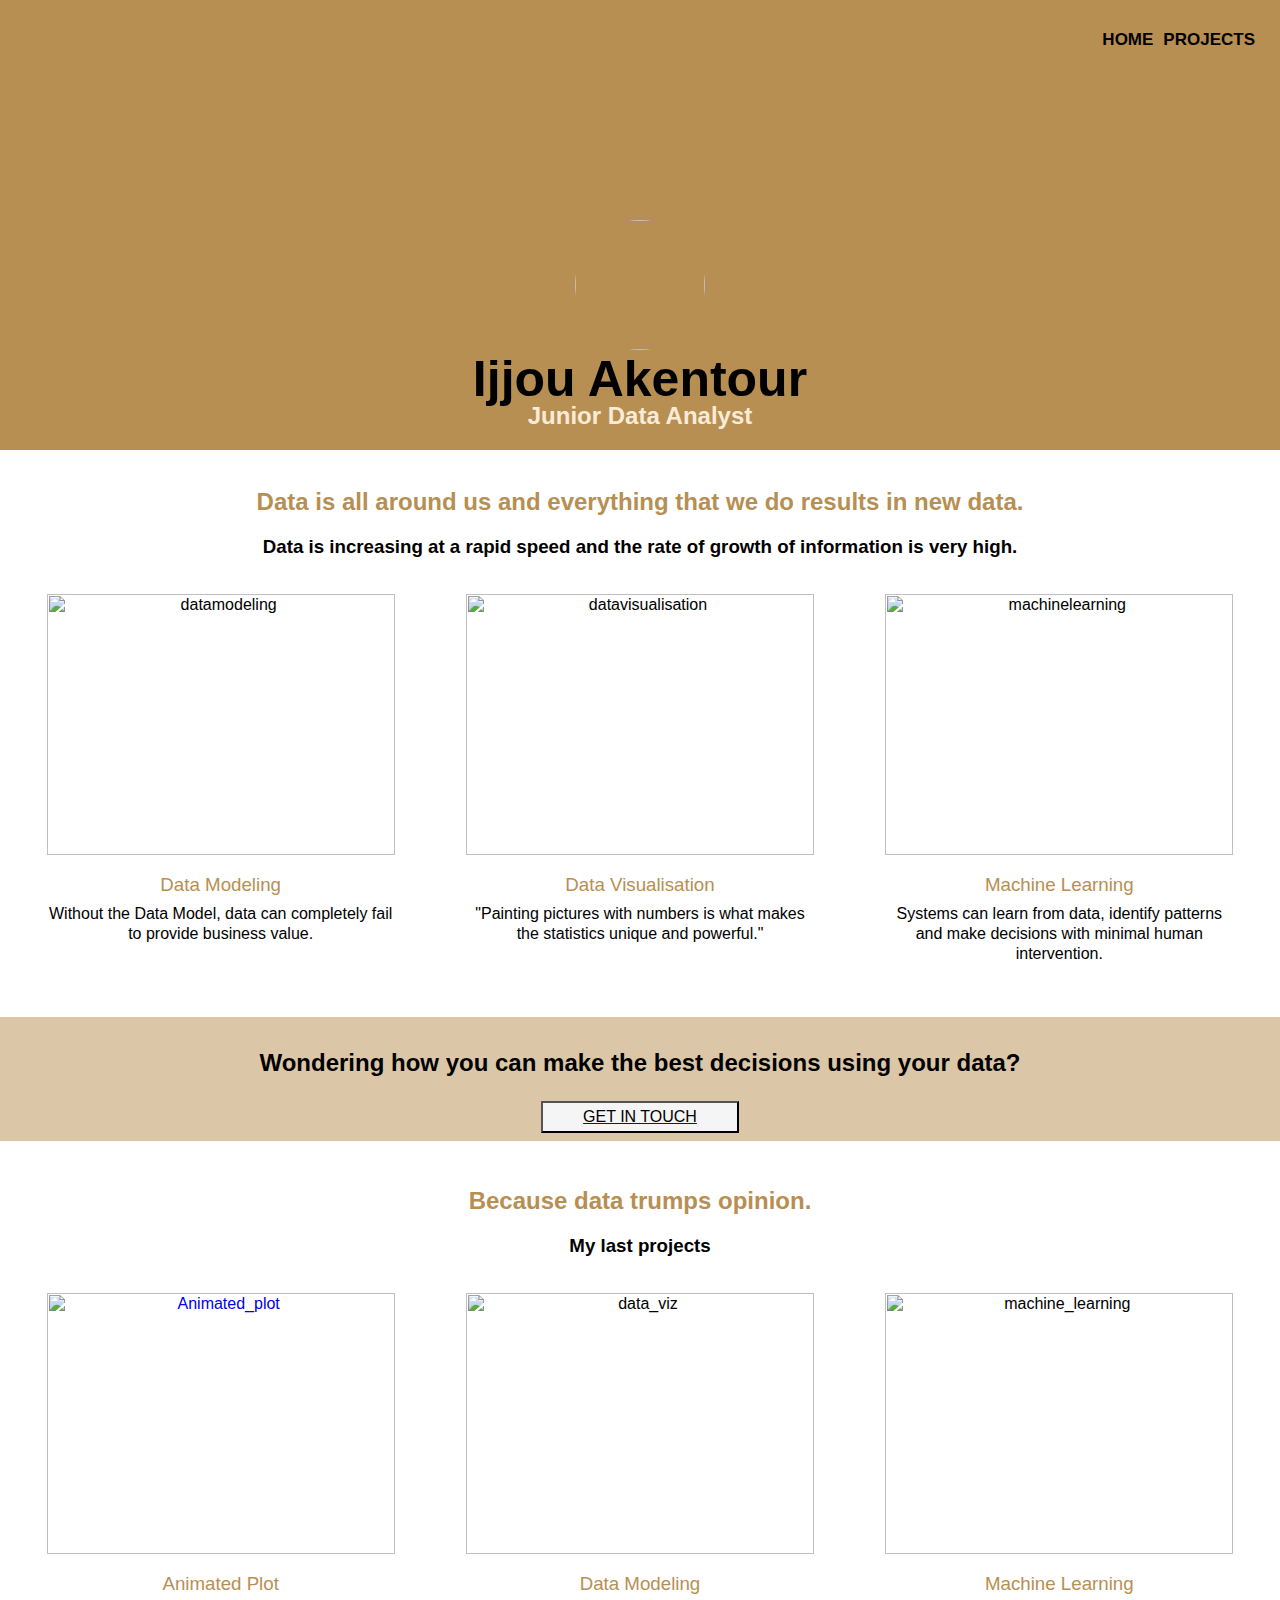
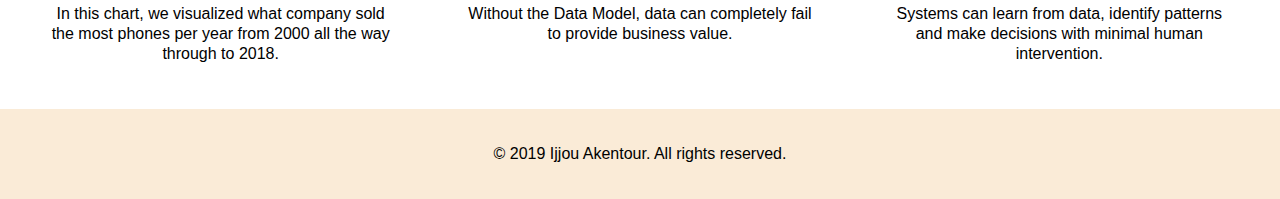
==== commit 3c1f8c9a: "Update index.html" ====
--- a/index.html
+++ b/index.html
@@ -140,10 +140,13 @@
 							<div class="subtitle"><h2><p>Wondering how you can make the best decisions using your data?</p>
 </h2></div>
 							<div class="cont">
-								<a href="https://ijjouake.github.io/ijjou/Contactme.html">
-                                        <button type="button" style="background-color: whitesmoke;margin:auto;display:block; padding-left: 40px;padding-right: 40px; padding-bottom: 5px;padding-top: 5px;">Get in touch</button>
+								
+								 
+			
+<a href="https://ijjouake.github.io/ijjou/Contactme.html">
+<button type="button" style="background-color: whitesmoke;margin:auto;display:block; padding-left: 40px;padding-right: 40px; padding-bottom: 5px;padding-top: 5px;">GET IN TOUCH</button>
 </div>
-								</a>
+</a>
 							</div>
 						</div>
 					</div>
